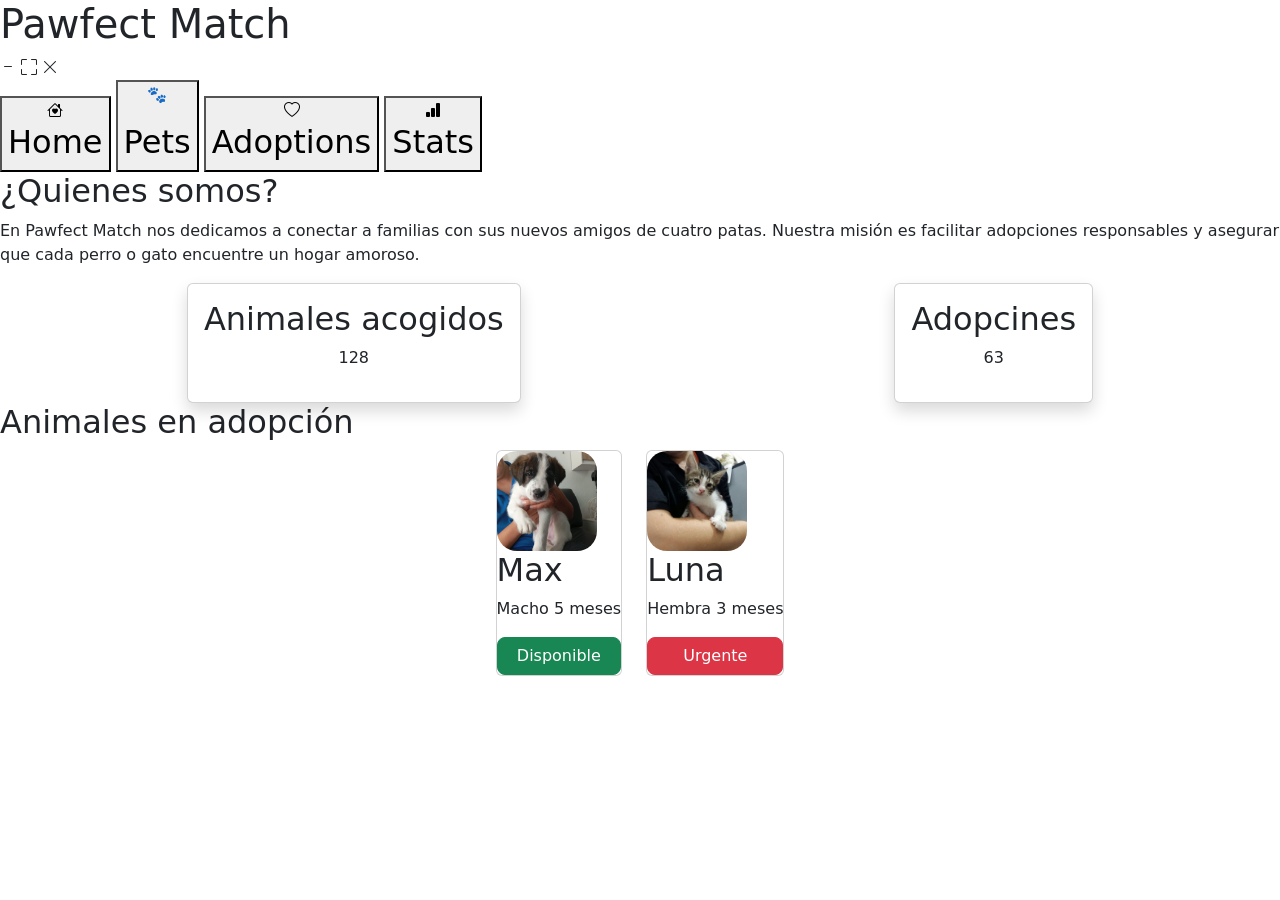
==== index.html @ 8424286b "commit incial empezando el proyecto" ====
<!DOCTYPE html>
<html lang="en">
<head>
    <meta charset="UTF-8">
    <meta name="viewport" content="width=device-width, initial-scale=1.0">
    <title>PawfectMatch</title>
    <link href="https://cdn.jsdelivr.net/npm/bootstrap@5.3.2/dist/css/bootstrap.min.css" rel="stylesheet">
    <link rel="stylesheet" href="https://cdn.jsdelivr.net/npm/bootstrap-icons@1.11.3/font/bootstrap-icons.min.css">
    <link rel="stylesheet" href="./css/styles.css">
</head>
<body>

    <header>
        <h1>Pawfect Match</h1>
        <div id="actionTools">
            <i class="bi bi-dash"></i>
            <i class="bi bi-fullscreen"></i>
            <i class="bi bi-x-lg"></i>
        </div>
       
    </header>

    <aside>

        <nav>

            <button>
                <i class="bi bi-house-heart"></i>                
                <h2>Home</h2>
            </button>
            <button>
                <i class="bi bi-paw"></i>
                <p>🐾</p>
                <h2>Pets</h2>
            </button>
            <button>
                <i class="bi bi-heart"></i>
                <h2>Adoptions</h2>
            </button>
            <button>
                <i class="bi bi-bar-chart-fill"></i>                
                <h2>Stats</h2>
            </button>

        </nav>

    </aside>

    <main>
        <section id="home">
            <article id="intro">
                <h2>¿Quienes somos?</h2>
                <p>En Pawfect Match nos dedicamos a conectar a familias con sus nuevos amigos de cuatro patas. Nuestra misión es facilitar adopciones responsables y asegurar que cada perro o gato encuentre un hogar amoroso.</p>
            </article>
            <article id="data" class="d-flex justify-content-around">
                <div id="welcomed" class="card rounded p-3 shadow d-inline-flex flex-column align-items-center">
                    <h2>Animales acogidos</h2>
                    <p>128</p>
                </div>
                <div id="adopted" class="card rounded p-3 shadow d-inline-flex flex-column align-items-center">
                    <h2>Adopcines</h2>
                    <p>63</p>
                </div>
            </article>
            <article id="petsPreview" class="align-content-center">
                <h2>Animales en adopción</h2>
                <div id="petCards" class="d-flex justify-content-center gap-4">
                    <div class="card">
                        <img src="./img/perro1.jpg" alt="Pet Image" class="pet-image">
                        <h2>Max</h2>
                        <p>Macho 5 meses</p>
                        <button class="btn btn-success rounded-3">Disponible</button>
                    </div>
                    <div class="card">
                        <img src="./img/gato1.jpeg" alt="Pet Image" class="pet-image">
                        <h2>Luna</h2>
                        <p>Hembra 3 meses</p>
                        <button class="btn btn-danger rounded-3">Urgente</button>
                    </div>
                </div>
            </article>
        </section>

        <section id="pets">

        </section>

        <section id="adoptions">

        </section>

        <section id="stats">

        </section>

    </main>

    
    <script src="https://cdn.jsdelivr.net/npm/bootstrap@5.3.2/dist/js/bootstrap.bundle.min.js"></script>
</body>
</html>
---- css/styles.css ----
.pet-image {
    width: 100px;
    height: 100px;
    object-fit: cover;
    border-radius: 20%;
}
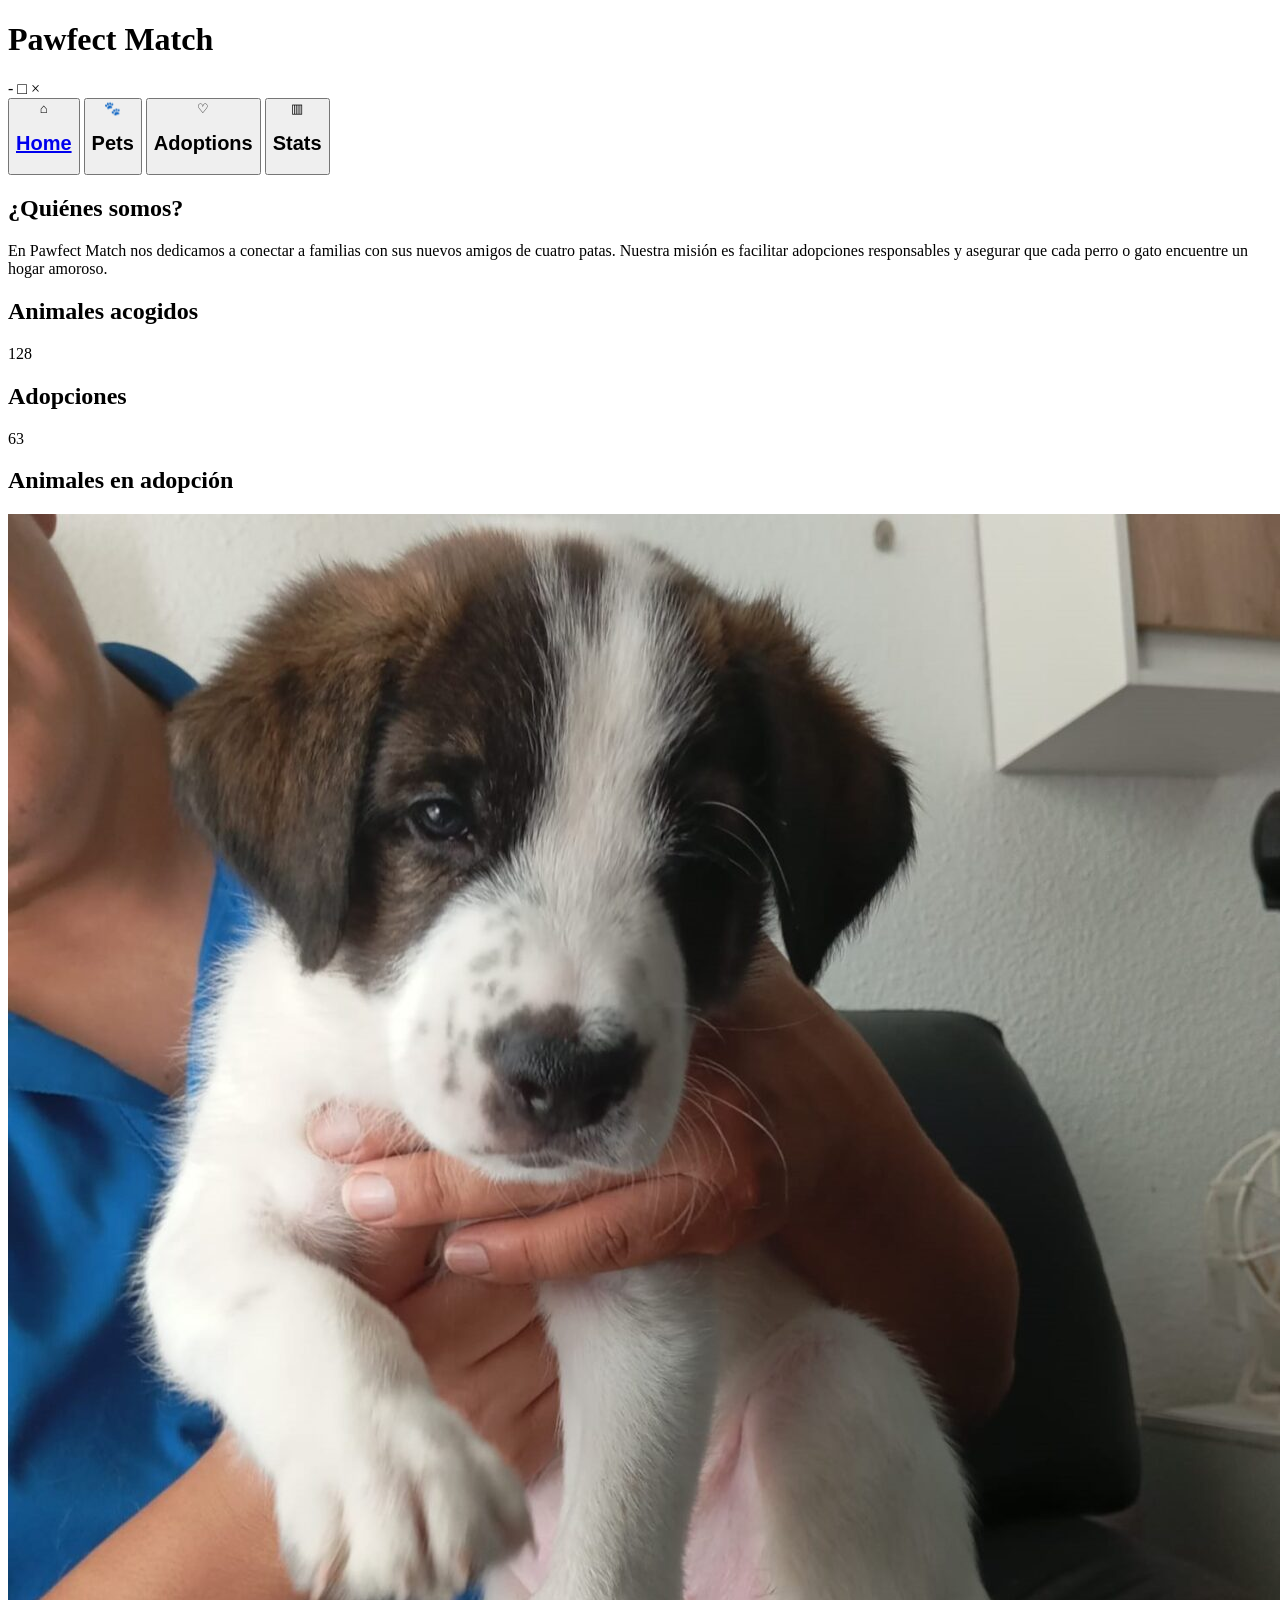
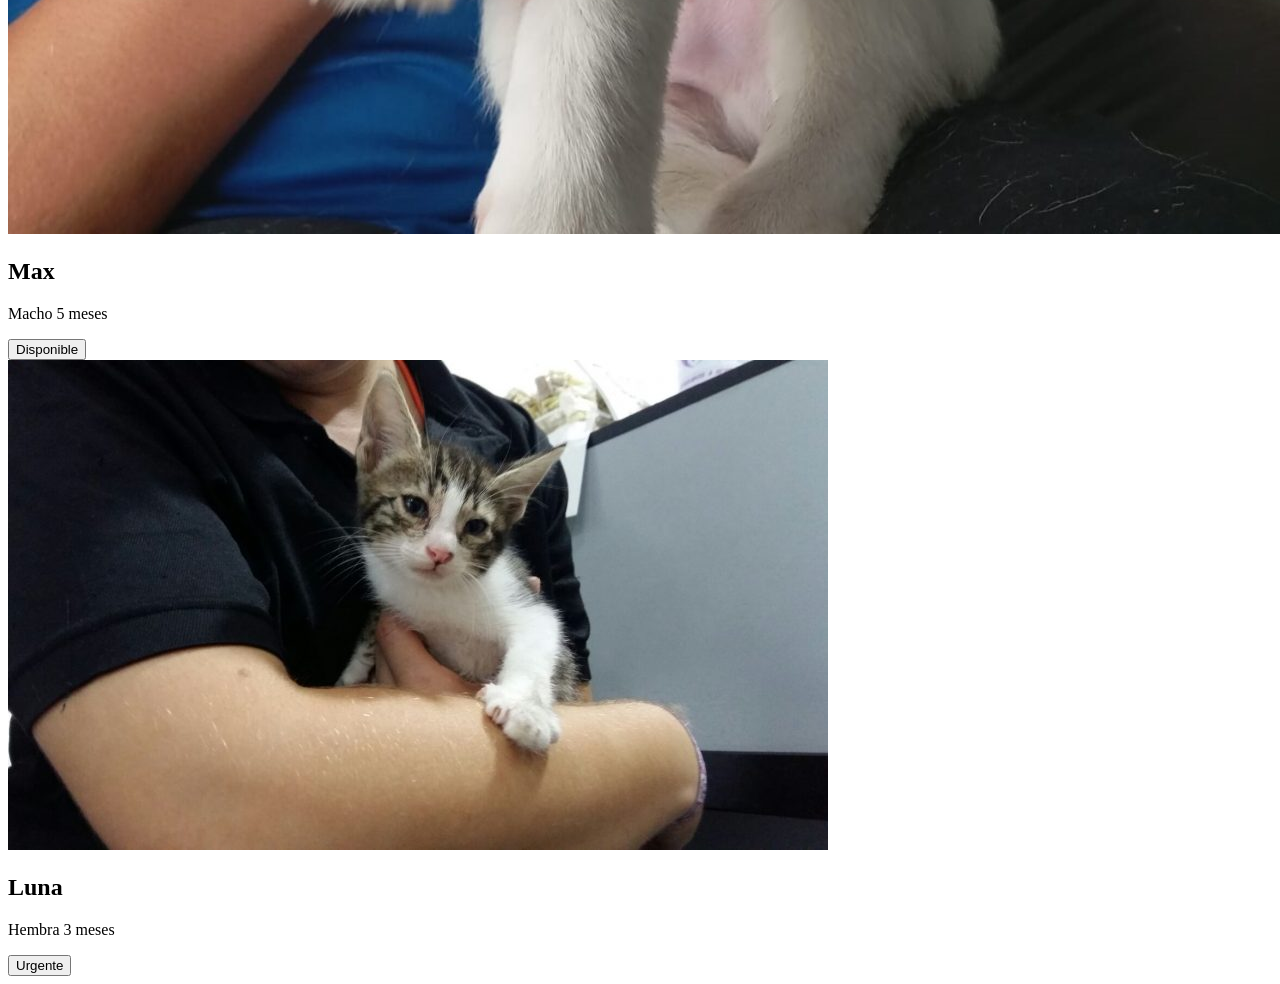
==== commit 8afad36f: "separacion de index sin y con estilos" ====
--- a/index.html
+++ b/index.html
@@ -4,81 +4,101 @@
     <meta charset="UTF-8">
     <meta name="viewport" content="width=device-width, initial-scale=1.0">
     <title>PawfectMatch</title>
-    <link href="https://cdn.jsdelivr.net/npm/bootstrap@5.3.2/dist/css/bootstrap.min.css" rel="stylesheet">
-    <link rel="stylesheet" href="https://cdn.jsdelivr.net/npm/bootstrap-icons@1.11.3/font/bootstrap-icons.min.css">
-    <link rel="stylesheet" href="./css/styles.css">
 </head>
 <body>
 
     <header>
         <h1>Pawfect Match</h1>
+
         <div id="actionTools">
-            <i class="bi bi-dash"></i>
-            <i class="bi bi-fullscreen"></i>
-            <i class="bi bi-x-lg"></i>
+            <span>-</span>
+            <span>□</span>
+            <span>×</span>
         </div>
-       
     </header>
 
     <aside>
-
         <nav>
 
             <button>
-                <i class="bi bi-house-heart"></i>                
-                <h2>Home</h2>
+                <span>⌂</span>
+                <h2><a href="#home">Home</a></h2>
             </button>
+
             <button>
-                <i class="bi bi-paw"></i>
-                <p>🐾</p>
+                <span>🐾</span>
                 <h2>Pets</h2>
             </button>
+
             <button>
-                <i class="bi bi-heart"></i>
+                <span>♡</span>
                 <h2>Adoptions</h2>
             </button>
+
             <button>
-                <i class="bi bi-bar-chart-fill"></i>                
+                <span>▥</span>
                 <h2>Stats</h2>
             </button>
 
         </nav>
-
     </aside>
 
     <main>
+
         <section id="home">
+
             <article id="intro">
-                <h2>¿Quienes somos?</h2>
-                <p>En Pawfect Match nos dedicamos a conectar a familias con sus nuevos amigos de cuatro patas. Nuestra misión es facilitar adopciones responsables y asegurar que cada perro o gato encuentre un hogar amoroso.</p>
+                <h2>¿Quiénes somos?</h2>
+                <p>
+                    En Pawfect Match nos dedicamos a conectar a familias con sus
+                    nuevos amigos de cuatro patas. Nuestra misión es facilitar
+                    adopciones responsables y asegurar que cada perro o gato
+                    encuentre un hogar amoroso.
+                </p>
             </article>
-            <article id="data" class="d-flex justify-content-around">
-                <div id="welcomed" class="card rounded p-3 shadow d-inline-flex flex-column align-items-center">
+
+            <article id="data">
+
+                <div id="welcomed">
                     <h2>Animales acogidos</h2>
                     <p>128</p>
                 </div>
-                <div id="adopted" class="card rounded p-3 shadow d-inline-flex flex-column align-items-center">
-                    <h2>Adopcines</h2>
+
+                <div id="adopted">
+                    <h2>Adopciones</h2>
                     <p>63</p>
                 </div>
+
             </article>
-            <article id="petsPreview" class="align-content-center">
+
+            <article id="petsPreview">
+
                 <h2>Animales en adopción</h2>
-                <div id="petCards" class="d-flex justify-content-center gap-4">
-                    <div class="card">
-                        <img src="./img/perro1.jpg" alt="Pet Image" class="pet-image">
+
+                <div id="petCards">
+
+                    <div>
+                        <img src="./img/perro1.jpg" alt="Imagen de Max">
+
                         <h2>Max</h2>
                         <p>Macho 5 meses</p>
-                        <button class="btn btn-success rounded-3">Disponible</button>
+
+                        <button>Disponible</button>
                     </div>
-                    <div class="card">
-                        <img src="./img/gato1.jpeg" alt="Pet Image" class="pet-image">
+
+                    <div>
+                        <img src="./img/gato1.jpeg" alt="Imagen de Luna">
+
                         <h2>Luna</h2>
                         <p>Hembra 3 meses</p>
-                        <button class="btn btn-danger rounded-3">Urgente</button>
+
+                        <button>Urgente</button>
                     </div>
+
                 </div>
+
             </article>
+
         </section>
 
         <section id="pets">
@@ -95,7 +115,5 @@
 
     </main>
 
-    
-    <script src="https://cdn.jsdelivr.net/npm/bootstrap@5.3.2/dist/js/bootstrap.bundle.min.js"></script>
 </body>
 </html>
